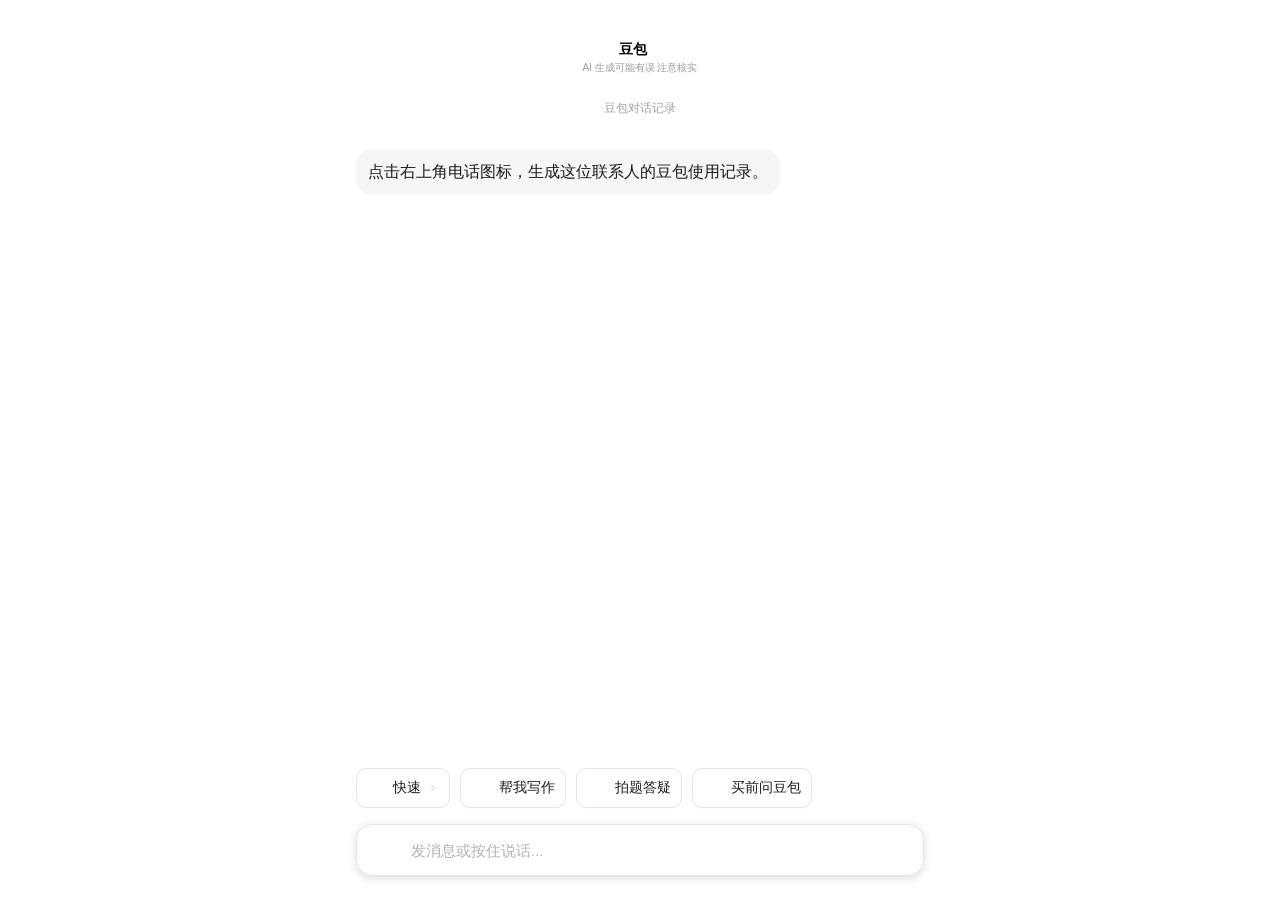
==== doubao_clone.html @ 30c930fb "Add files via upload" ====
<!DOCTYPE html>
<html lang="zh-CN">
<head>
    <meta charset="UTF-8">
    <meta name="viewport" content="width=device-width, initial-scale=1.0, maximum-scale=1.0, user-scalable=no">
    <title>Doubao UI Clone</title>
    <style>
        * { box-sizing: border-box; margin: 0; padding: 0; -webkit-tap-highlight-color: transparent; }
        body { font-family: -apple-system, BlinkMacSystemFont, "PingFang SC", "Helvetica Neue", STHeiti, "Microsoft Yahei", Tahoma, Simsun, sans-serif; background-color: #ffffff; overflow: hidden; height: 100vh; display: flex; flex-direction: column; color: #1a1a1a; }
        .app-container { position: relative; width: 100%; height: 100%; display: flex; flex-direction: column; max-width: 600px; margin: 0 auto; background-color: #ffffff; overflow: hidden; }
        .header { position: relative; display: flex; align-items: center; justify-content: space-between; padding: 40px 16px 12px; background: #fff; z-index: 10; height: 88px; flex-shrink: 0; }
        .header-left { display: flex; align-items: center; cursor: pointer; width: 40px; }
        .header-center { position: absolute; left: 50%; transform: translateX(-50%); display: flex; flex-direction: column; align-items: center; cursor: pointer; white-space: nowrap; }
        .header-title { font-size: 14px; font-weight: 600; color: #000; display: flex; align-items: center; gap: 2px; }
        .header-subtitle { font-size: 10px; color: #999; margin-top: 2px; }
        .header-right { display: flex; align-items: center; gap: 16px; width: auto; min-width: calc(var(--phone-w) + var(--mute-w) + 16px); justify-content: flex-end; flex-shrink: 0; }
        .chat-container { flex: 1; overflow-y: auto; padding: 16px; display: flex; flex-direction: column; gap: 24px; padding-bottom: 140px; }
        .chat-container::-webkit-scrollbar { display: none; }
        .message { display: flex; flex-direction: column; max-width: 88%; }
        .message-left { align-self: flex-start; }
        .message-right { align-self: flex-end; align-items: flex-end; }
        .bubble { padding: 10px 12px; font-size: 16px; line-height: 1.6; word-wrap: break-word; }
        .bubble-left { background-color: #f6f6f6; color: #1a1a1a; border-radius: 16px; }
        .bubble-right { background-color: #0071fe; color: #fff; border-radius: 16px; }
        .inline-code { background-color: #dededd; padding: 2px 6px; border-radius: 4px; font-family: ui-monospace, SFMono-Regular, Menlo, Monaco, Consolas, monospace; font-size: 14.5px; color: #333; margin: 0 2px; }
        .bubble-right .inline-code { background-color: rgba(255,255,255,0.2); color: #fff; }
        .timestamp { text-align: center; font-size: 12px; color: #b0b1b6; margin: -10px 0 10px; width: 100%; }
        .bubble-divider { height: 1px; background-color: rgba(0,0,0,0.04); margin: 12px 0 8px; }
        .action-buttons { display: flex; gap: 4px; margin-top: 6px; margin-left: -2px; margin-right: -2px; }
        .action-btn { width: 30px; height: 30px; border-radius: 10px; background-color: #ebf2fe; display: flex; justify-content: center; align-items: center; cursor: pointer; }
        .action-btn.refresh { margin-left: auto; }
        .bottom-area { position: absolute; bottom: 0; left: 0; right: 0; background: #ffffff 100%; padding: 10px 16px 24px; display: flex; flex-direction: column; gap: 12px; z-index: 10; pointer-events: none; }
        .bottom-area > * { pointer-events: auto; }
        .quick-actions { display: flex; gap: 10px; overflow-x: auto; padding-bottom: 4px; scrollbar-width: none; }
        .quick-actions::-webkit-scrollbar { display: none; }
        .quick-action-btn { white-space: nowrap; padding: 8px 10px; background-color: #ffffff; border-radius: 10px; font-size: 14px; color: #1a1a1a; display: flex; align-items: center; gap: 6px; font-weight: 500; flex-shrink: 0; border: 1.5px solid #e5e6eb; box-shadow: 0 1px 2px rgba(0,0,0,0.02); }
        .input-bar { display: flex; align-items: center; background-color: #ffffff; border-radius: 16px; padding: 10px 14px; gap: 10px; border: 1px solid #e5e6eb; box-shadow: 0 2px 8px rgba(78, 78, 78, 0.2); }
        .input-input { flex: 1; border: none; outline: none; font-size: 15px; background: transparent; padding: 6px 0; color: #1a1a1a; }
        .input-input::placeholder { color: #b0b1b6; }
        .sidebar-overlay { position: fixed; top: 0; left: 0; right: 0; bottom: 0; background-color: rgba(0,0,0,0.4); z-index: 100; opacity: 0; pointer-events: none; transition: opacity 0.3s ease; }
        .sidebar-overlay.active { opacity: 1; pointer-events: auto; }
        .sidebar { position: fixed; top: 0; left: -85%; width: 85%; max-width: 340px; height: 100%; background-color: #fff; z-index: 101; transition: left 0.3s ease; display: flex; flex-direction: column; }
        .sidebar.active { left: 0; }
        .sidebar-header { padding: 16px 20px; display: flex; align-items: center; gap: 12px; height: 68px; flex-shrink: 0; }
        .search-bar { flex: 1; display: flex; align-items: center; background-color: #f4f5f9; border-radius: 20px; padding: 8px 14px; gap: 8px; }
        .search-input { border: none; outline: none; background: transparent; font-size: 15px; flex: 1; }
        .search-input::placeholder { color: #999; }
        .new-chat-btn { width: 32px; height: 32px; display: flex; align-items: center; justify-content: center; cursor: pointer; }
        .sidebar-content { flex: 1; overflow-y: auto; padding: 0 20px; }
        .sidebar-content::-webkit-scrollbar { display: none; }
        .menu-item { display: flex; align-items: center; padding: 14px 0; font-size: 16px; color: #1a1a1a; cursor: pointer; gap: 16px; font-weight: 500; }
        .menu-icon { width: 30px; height: 30px; display: flex; align-items: center; justify-content: center; border-radius: 50%; overflow: hidden; }
        .menu-icon img { width: 100%; height: 100%; object-fit: cover; }
        .badge { background-color: #eef2ff; color: #3568f5; font-size: 10px; padding: 2px 6px; border-radius: 4px; margin-left: 4px; font-weight: 600; }
        .divider { height: 1px; background-color: #f0f1f4; margin: 8px 0; }
        .history-item { display: flex; align-items: center; padding: 14px 0; font-size: 15px; color: #1a1a1a; cursor: pointer; gap: 16px; }
        .history-icon { width: 30px; height: 30px; border-radius: 50%; display: flex; align-items: center; justify-content: center; flex-shrink: 0; }
        .history-text { white-space: nowrap; overflow: hidden; text-overflow: ellipsis; flex: 1; font-weight: 400; }
        .color-green { background-color: #e8f5e9; color: #4caf50; }
        .color-pink { background-color: #fce4ec; color: #e91e63; }
        .color-red { background-color: #ffebee; color: #f44336; }
        .color-orange { background-color: #fff3e0; color: #ff9800; }
        .color-purple { background-color: #f3e5f5; color: #9c27b0; }
        .color-blue { background-color: #e3f2fd; color: #2196f3; }
        .sidebar-footer { padding: 16px 20px; display: flex; align-items: center; justify-content: space-between; border-top: 1px solid #f0f1f4; background: #fff; flex-shrink: 0; height: 72px; padding-bottom: max(16px, env(safe-area-inset-bottom)); }
        .user-info { display: flex; align-items: center; gap: 12px; cursor: pointer; }
        .user-avatar { width: 36px; height: 36px; border-radius: 50%; overflow: hidden; background: #eee; }
        .user-avatar img { width: 100%; height: 100%; object-fit: cover; }
        .user-name { font-size: 13px; font-weight: 500; display: flex; align-items: center; gap: 4px; }
        .footer-actions { display: flex; gap: 16px; }
        .footer-btn { display: flex; align-items: center; justify-content: center; cursor: pointer; }
        .flex-row { display: flex; align-items: flex-start; gap: 8px; margin-bottom: 16px; }
        .dot { margin-top: 10px; width: 4px; height: 4px; border-radius: 50%; background-color: #1a1a1a; flex-shrink: 0; }

        /* Icons cut from the supplied reference screenshots. */
        .header-left svg,
        .header-title svg,
        .header-right svg,
        .search-bar svg,
        .new-chat-btn svg,
        .menu-icon svg,
        .history-icon svg,
        .footer-btn svg,
        .input-bar > svg,
        .quick-action-btn svg:first-of-type,
        .action-btn svg { background-repeat: no-repeat; background-position: center; background-size: contain; }
        .header-left svg > *,
        .header-title svg > *,
        .header-right svg > *,
        .search-bar svg > *,
        .new-chat-btn svg > *,
        .menu-icon svg > *,
        .history-icon svg > *,
        .footer-btn svg > *,
        .input-bar > svg > *,
        .quick-action-btn svg:first-of-type > *,
        .action-btn svg > * { opacity: 0; }

        .header-left svg { background-image: url("assets/doubao-icons/menu.png"); }
        .header-title svg { background-image: url("assets/doubao-icons/chevron.png"); }
        .header-right svg:nth-child(1) { background-image: url("assets/doubao-icons/phone.png"); }
        .header-right svg:nth-child(2) { background-image: url("assets/doubao-icons/mute.png"); }

        .action-btn { background-color: transparent; background-size: 100% 100%; }
        .action-btn:nth-child(1) { background-image: url("assets/doubao-icons/copy-button.png"); }
        .action-btn:nth-child(2) { background-image: url("assets/doubao-icons/speaker-button.png"); }
        .action-btn:nth-child(3) { background-image: url("assets/doubao-icons/like-button.png"); }
        .action-btn:nth-child(4) { background-image: url("assets/doubao-icons/dislike-button.png"); }
        .action-btn:nth-child(5) { background-image: url("assets/doubao-icons/share-button.png"); }
        .action-btn:nth-child(6) { background-image: url("assets/doubao-icons/refresh-button.png"); }

        .quick-action-btn:nth-child(1) svg:first-of-type { background-image: url("assets/doubao-icons/quick-lightning.png"); }
        .quick-action-btn:nth-child(2) svg:first-of-type { background-image: url("assets/doubao-icons/quick-pencil.png"); }
        .quick-action-btn:nth-child(3) svg:first-of-type { background-image: url("assets/doubao-icons/quick-question.png"); }
        .quick-action-btn:nth-child(4) svg:first-of-type { background-image: url("assets/doubao-icons/quick-bag.png"); }

        .input-bar > svg:nth-of-type(1) { background-image: url("assets/doubao-icons/camera.png"); }
        .input-bar > svg:nth-of-type(2) { background-image: url("assets/doubao-icons/voice.png"); }
        .input-bar > svg:nth-of-type(3) { background-image: url("assets/doubao-icons/plus.png"); }

        .search-bar svg { background-image: url("assets/doubao-icons/search.png"); }
        .new-chat-btn svg { background-image: url("assets/doubao-icons/new-chat.png"); }
        .sidebar-content > .menu-item:nth-child(2) .menu-icon svg { background-image: url("assets/doubao-icons/skills.png"); }
        .sidebar-content > .menu-item:nth-child(3) .menu-icon svg { background-image: url("assets/doubao-icons/ai-create.png"); }
        .sidebar-content > .menu-item:nth-child(4) .menu-icon svg { background-image: url("assets/doubao-icons/cloud.png"); }
        .history-icon { background-position: center; background-size: 100% 100%; background-repeat: no-repeat; }
        .history-icon svg { background-image: none; }
        .history-icon.color-green { background-image: url("assets/doubao-icons/history-green.png"); }
        .history-icon.color-pink,
        .history-icon.color-red { background-image: url("assets/doubao-icons/history-pink.png"); }
        .history-icon.color-orange { background-image: url("assets/doubao-icons/history-orange.png"); }
        .history-icon.color-purple { background-image: url("assets/doubao-icons/history-purple.png"); }
        .history-icon.color-blue { background-image: url("assets/doubao-icons/history-blue.png"); }
        .footer-btn:nth-child(1) svg { background-image: url("assets/doubao-icons/scan.png"); }
        .footer-btn:nth-child(2) svg { background-image: url("assets/doubao-icons/bell.png"); }
        .footer-btn:nth-child(3) svg { background-image: url("assets/doubao-icons/settings.png"); }

        /* Keep the reference artwork crisp without scaling the whole interface. */
        .header-left svg { width: 30px; height: 30px; }
        .header-title svg { width: 16px; height: 16px; }
        .header-right svg { width: 28px; height: 28px; }
        .action-buttons { gap: 8px; }
        .action-btn { width: 38px; height: 38px; border-radius: 12px; }
        .quick-action-btn svg { width: 22px; height: 22px; }
        .quick-action-btn svg:last-child { width: 12px; height: 12px; }
        .input-bar > svg { width: 30px; height: 30px; }
        .search-bar svg { width: 26px; height: 26px; }
        .new-chat-btn svg { width: 30px; height: 30px; }
        .menu-icon { width: 36px; height: 36px; }
        .menu-icon img { width: 36px; height: 36px; }
        .menu-icon svg { width: 34px; height: 34px; }
        .history-item { gap: 14px; }
        .history-icon { width: 36px; height: 36px; }
        .user-avatar { width: 40px; height: 40px; }
        .footer-btn svg { width: 30px; height: 30px; }

        /* ===== 素材尺寸调节区：以后只改这里 ===== */
        :root {
            --menu-w: 20px; --menu-h: 20px;
            --chevron-w: 12px; --chevron-h: 12px;
            --phone-w: 30px; --phone-h: 30px;
            --mute-w: 26px; --mute-h: 26px;

            --copy-button-w: 42px; --copy-button-h: 34px;
            --speaker-button-w: 42px; --speaker-button-h: 34px;
            --like-button-w: 42px; --like-button-h: 34px;
            --dislike-button-w: 42px; --dislike-button-h: 34px;
            --share-button-w: 42px; --share-button-h: 34px;
            --refresh-button-w: 42px; --refresh-button-h: 34px;

            --quick-lightning-w: 20px; --quick-lightning-h: 20px;
            --quick-pencil-w: 22px; --quick-pencil-h: 22px;
            --quick-question-w: 22px; --quick-question-h: 22px;
            --quick-bag-w: 22px; --quick-bag-h: 22px;
            --quick-arrow-w: 12px; --quick-arrow-h: 12px;

            --camera-w: 30px; --camera-h: 30px;
            --voice-w: 30px; --voice-h: 30px;
            --plus-w: 30px; --plus-h: 30px;

            --search-w: 26px; --search-h: 26px;
            --new-chat-w: 30px; --new-chat-h: 30px;
            --skills-w: 30px; --skills-h: 30px;
            --ai-create-w: 30px; --ai-create-h: 30px;
            --cloud-w: 30px; --cloud-h: 30px;
            --history-green-w: 38px; --history-green-h: 38px;
            --history-pink-w: 50px; --history-pink-h: 48px;
            --history-orange-w: 48px; --history-orange-h: 44px;
            --history-purple-w: 38px; --history-purple-h: 38px;
            --history-blue-w: 38px; --history-blue-h: 38px;
            --history-green-x: 0px;
            --history-pink-x: -6px;
            --history-orange-x: -6px;
            --history-purple-x: 0px;
            --history-blue-x: 0px;
            --scan-w: 30px; --scan-h: 30px;
            --bell-w: 30px; --bell-h: 30px;
            --settings-w: 30px; --settings-h: 30px;
            --doubao-avatar-w: 36px; --doubao-avatar-h: 36px;
            --user-avatar-w: 40px; --user-avatar-h: 40px;
        }

        .header-left svg { width: var(--menu-w); height: var(--menu-h); }
        .header-title svg { width: var(--chevron-w); height: var(--chevron-h); }
        .header-right svg:nth-child(1) { width: var(--phone-w); height: var(--phone-h); flex: 0 0 auto; }
        .header-right svg:nth-child(2) { width: var(--mute-w); height: var(--mute-h); flex: 0 0 auto; }

        .action-btn:nth-child(1) { width: var(--copy-button-w); height: var(--copy-button-h); }
        .action-btn:nth-child(2) { width: var(--speaker-button-w); height: var(--speaker-button-h); }
        .action-btn:nth-child(3) { width: var(--like-button-w); height: var(--like-button-h); }
        .action-btn:nth-child(4) { width: var(--dislike-button-w); height: var(--dislike-button-h); }
        .action-btn:nth-child(5) { width: var(--share-button-w); height: var(--share-button-h); }
        .action-btn:nth-child(6) { width: var(--refresh-button-w); height: var(--refresh-button-h); }

        .quick-action-btn:nth-child(1) svg:first-of-type { width: var(--quick-lightning-w); height: var(--quick-lightning-h); }
        .quick-action-btn:nth-child(2) svg:first-of-type { width: var(--quick-pencil-w); height: var(--quick-pencil-h); }
        .quick-action-btn:nth-child(3) svg:first-of-type { width: var(--quick-question-w); height: var(--quick-question-h); }
        .quick-action-btn:nth-child(4) svg:first-of-type { width: var(--quick-bag-w); height: var(--quick-bag-h); }
        .quick-action-btn:nth-child(1) svg:last-child { width: var(--quick-arrow-w); height: var(--quick-arrow-h); }

        .input-bar > svg:nth-of-type(1) { width: var(--camera-w); height: var(--camera-h); }
        .input-bar > svg:nth-of-type(2) { width: var(--voice-w); height: var(--voice-h); }
        .input-bar > svg:nth-of-type(3) { width: var(--plus-w); height: var(--plus-h); }

        .search-bar svg { width: var(--search-w); height: var(--search-h); }
        .new-chat-btn svg { width: var(--new-chat-w); height: var(--new-chat-h); }
        .sidebar-content > .menu-item:nth-child(2) .menu-icon svg { width: var(--skills-w); height: var(--skills-h); }
        .sidebar-content > .menu-item:nth-child(3) .menu-icon svg { width: var(--ai-create-w); height: var(--ai-create-h); }
        .sidebar-content > .menu-item:nth-child(4) .menu-icon svg { width: var(--cloud-w); height: var(--cloud-h); }
        .history-icon {
            margin-left: var(--history-icon-x, 0px);
        }
        .history-icon.color-green {
            --history-icon-x: var(--history-green-x);
            width: var(--history-green-w);
            height: var(--history-green-h);
        }
        .history-icon.color-pink,
        .history-icon.color-red {
            --history-icon-x: var(--history-pink-x);
            width: var(--history-pink-w);
            height: var(--history-pink-h);
        }
        .history-icon.color-orange {
            --history-icon-x: var(--history-orange-x);
            width: var(--history-orange-w);
            height: var(--history-orange-h);
        }
        .history-icon.color-purple {
            --history-icon-x: var(--history-purple-x);
            width: var(--history-purple-w);
            height: var(--history-purple-h);
        }
        .history-icon.color-blue {
            --history-icon-x: var(--history-blue-x);
            width: var(--history-blue-w);
            height: var(--history-blue-h);
        }
        .footer-btn:nth-child(1) svg { width: var(--scan-w); height: var(--scan-h); }
        .footer-btn:nth-child(2) svg { width: var(--bell-w); height: var(--bell-h); }
        .footer-btn:nth-child(3) svg { width: var(--settings-w); height: var(--settings-h); }
        .menu-icon { width: var(--doubao-avatar-w); height: var(--doubao-avatar-h); }
        .menu-icon img { width: var(--doubao-avatar-w); height: var(--doubao-avatar-h); }
        .user-avatar { width: var(--user-avatar-w); height: var(--user-avatar-h); }
        /* ===== 素材尺寸调节区结束 ===== */

        /* Generated phone records reuse the original Doubao layout. */
        .header-right svg:first-child { cursor: pointer; }
        .header-right svg:first-child.is-generating { opacity: .42; animation: doubao-generate-pulse 1s ease-in-out infinite; }
        .doubao-generated-title { text-align: center; color: #a0a1a8; font-size: 12px; margin: -4px 0 8px; }
        .doubao-media-card { width: min(224px, 72vw); overflow: hidden; border: 1px solid #e8e9ee; border-radius: 14px; background: #fafafb; }
        .message-right .doubao-media-card { border-color: rgba(0, 113, 254, .24); }
        .doubao-media-preview { position: relative; aspect-ratio: 1 / 1; padding: 14px; display: flex; flex-direction: column; justify-content: flex-end; overflow: hidden; color: #fff; background: linear-gradient(145deg, #759dd6, #9d7ebd 48%, #2d4d79); }
        .doubao-media-preview.video { background: linear-gradient(145deg, #323d57, #8a668e 52%, #d49776); }
        .doubao-media-preview::before { content: ""; position: absolute; inset: 0; background: linear-gradient(180deg, transparent 35%, rgba(0,0,0,.55)); }
        .doubao-media-kind, .doubao-media-description, .doubao-play-mark { position: relative; z-index: 1; }
        .doubao-media-kind { align-self: flex-start; padding: 3px 6px; border-radius: 999px; background: rgba(0,0,0,.24); font-size: 10px; }
        .doubao-media-description { margin-top: auto; font-size: 13px; font-weight: 600; line-height: 1.45; }
        .doubao-play-mark { position: absolute; top: 50%; left: 50%; width: 42px; height: 42px; border-radius: 50%; transform: translate(-50%, -50%); display: flex; align-items: center; justify-content: center; background: rgba(255,255,255,.9); color: #222; font-size: 18px; }
        .doubao-media-meta { padding: 9px 11px; }
        .doubao-media-title { font-size: 13px; font-weight: 600; }
        .doubao-media-detail { margin-top: 3px; color: #8e8f96; font-size: 11px; line-height: 1.4; }
        .doubao-file-card { width: min(250px, 76vw); display: flex; align-items: center; gap: 10px; padding: 11px; border-radius: 13px; background: #f5f7fb; }
        .doubao-file-icon { width: 34px; height: 40px; flex: 0 0 auto; display: flex; align-items: center; justify-content: center; border-radius: 8px; background: #e4ecff; color: #2469f0; font-size: 10px; font-weight: 800; }
        .doubao-file-copy { min-width: 0; }
        .doubao-file-name { overflow: hidden; color: #111 !important; font-size: 13px; font-weight: 600; text-overflow: ellipsis; white-space: nowrap; }
        .doubao-file-meta { margin-top: 3px; color: #9899a1; font-size: 11px; }
        .doubao-message-bubble { display: flex; flex-direction: column; gap: 8px; }
        .doubao-message-bubble .doubao-media-card,
        .doubao-message-bubble .doubao-file-card { max-width: 100%; }
        .doubao-message-time { display: block; align-self: stretch; margin: -12px 0 10px; }
        .doubao-history-item.is-active { background: #f3f6ff; border-radius: 10px; }
        .doubao-history-item.is-generating { opacity: .5; pointer-events: none; }
        @keyframes doubao-generate-pulse { 50% { transform: scale(.88); } }

    </style>
</head>
<body>
<div class="app-container">
    <div class="header">
        <div class="header-left" id="hamburgerBtn">
            <svg viewBox="0 0 24 24" width="22" height="22">
                <rect x="2" y="7" width="20" height="2" fill="#000" rx="1"/>
                <rect x="2" y="15" width="14" height="2" fill="#000" rx="1"/>
            </svg>
        </div>
        <div class="header-center" id="doubaoHeaderBack" role="button" tabindex="0" aria-label="返回查手机主屏幕">
            <div class="header-title">
                豆包 <svg viewBox="0 0 24 24" width="12" height="12" stroke="#999" stroke-width="2" fill="none"><path d="M9 18l6-6-6-6"/></svg>
            </div>
            <div class="header-subtitle">AI 生成可能有误 注意核实</div>
        </div>
        <div class="header-right">
            <svg viewBox="0 0 24 24" width="20" height="20" stroke="#000" stroke-width="1.5" fill="none" stroke-linecap="round" stroke-linejoin="round"><path d="M22 16.92v3a2 2 0 0 1-2.18 2 19.79 19.79 0 0 1-8.63-3.07 19.5 19.5 0 0 1-6-6 19.79 19.79 0 0 1-3.07-8.67A2 2 0 0 1 4.11 2h3a2 2 0 0 1 2 1.72 12.84 12.84 0 0 0 .7 2.81 2 2 0 0 1-.45 2.11L8.09 9.91a16 16 0 0 0 6 6l1.27-1.27a2 2 0 0 1 2.11-.45 12.84 12.84 0 0 0 2.81.7A2 2 0 0 1 22 16.92z"></path></svg>
            <svg viewBox="0 0 24 24" width="20" height="20" stroke="#000" stroke-width="1.5" fill="none" stroke-linecap="round" stroke-linejoin="round"><polygon points="11 5 6 9 2 9 2 15 6 15 11 19 11 5"></polygon><line x1="23" y1="9" x2="17" y2="15"></line><line x1="17" y1="9" x2="23" y2="15"></line></svg>
        </div>
    </div>
    <div class="chat-container">
        <div class="message message-left">
            <div class="bubble bubble-left">
                <p style="margin-bottom: 12px;">3. 保存，再点「重建向量索引」</p>
                <p style="margin-bottom: 16px;">4. 如果还是报错：去硅基流动模型页，确认 <span class="inline-code">BAAI/bge-m3</span> 这个模型已经开通可用</p>
                <p style="font-weight: 600; font-size: 17px; margin-bottom: 16px;">临时备选方案</p>
                <p style="margin-bottom: 12px;">如果你暂时不想折腾向量接口：</p>
                <div class="flex-row">
                    <div class="dot"></div>
                    <p>可以把页面里 <span class="inline-code">vector_enabled</span> 改成 <span class="inline-code">false</span>，直接关闭远程向量检索，只用本地关键词记忆，不会再报这个 401。</p>
                </div>
                <p>需要我给你一段可以直接加到前端做 Key 可用性前置检测（提前校验会不会 401）的 JS 代码吗？</p>
            </div>
        </div>
        <div class="timestamp">10:24</div>
        <div class="message message-right">
            <div class="bubble bubble-right">哈喽豆包</div>
        </div>
        <div class="message message-left">
            <div class="bubble bubble-left">
                <div style="margin-bottom: 8px;">哈喽～ 😆 有什么要帮忙的吗？</div>
                <div class="bubble-divider"></div>
                <div class="action-buttons">
                    <div class="action-btn"><svg viewBox="0 0 24 24" width="16" height="16" stroke="#3568f5" stroke-width="1.5" fill="none" stroke-linecap="round" stroke-linejoin="round"><rect x="9" y="9" width="13" height="13" rx="2" ry="2"></rect><path d="M5 15H4a2 2 0 0 1-2-2V4a2 2 0 0 1 2-2h9a2 2 0 0 1 2 2v1"></path></svg></div>
                    <div class="action-btn"><svg viewBox="0 0 24 24" width="16" height="16" stroke="#3568f5" stroke-width="1.5" fill="none" stroke-linecap="round" stroke-linejoin="round"><polygon points="11 5 6 9 2 9 2 15 6 15 11 19 11 5"></polygon><path d="M19.07 4.93a10 10 0 0 1 0 14.14M15.54 8.46a5 5 0 0 1 0 7.07"></path></svg></div>
                    <div class="action-btn"><svg viewBox="0 0 24 24" width="16" height="16" stroke="#3568f5" stroke-width="1.5" fill="none" stroke-linecap="round" stroke-linejoin="round"><path d="M14 9V5a3 3 0 0 0-3-3l-4 9v11h11.28a2 2 0 0 0 2-1.7l1.38-9a2 2 0 0 0-2-2.3zM7 22H4a2 2 0 0 1-2-2v-7a2 2 0 0 1 2-2h3"></path></svg></div>
                    <div class="action-btn"><svg viewBox="0 0 24 24" width="16" height="16" stroke="#3568f5" stroke-width="1.5" fill="none" stroke-linecap="round" stroke-linejoin="round"><path d="M10 15v4a3 3 0 0 0 3 3l4-9V2H5.72a2 2 0 0 0-2 1.7l-1.38 9a2 2 0 0 0 2 2.3zm7-13h3a2 2 0 0 1 2 2v7a2 2 0 0 1-2 2h-3"></path></svg></div>
                    <div class="action-btn"><svg viewBox="0 0 24 24" width="16" height="16" stroke="#3568f5" stroke-width="1.5" fill="none" stroke-linecap="round" stroke-linejoin="round"><polyline points="15 14 20 9 15 4"></polyline><path d="M4 20v-7a4 4 0 0 1 4-4h12"></path></svg></div>
                    <div class="action-btn refresh"><svg viewBox="0 0 24 24" width="16" height="16" stroke="#3568f5" stroke-width="1.5" fill="none" stroke-linecap="round" stroke-linejoin="round"><polyline points="23 4 23 10 17 10"></polyline><polyline points="1 20 1 14 7 14"></polyline><path d="M3.51 9a9 9 0 0 1 14.85-3.36L23 10M1 14l4.64 4.36A9 9 0 0 0 20.49 15"></path></svg></div>
                </div>
            </div>
        </div>
    </div>
    <div class="bottom-area">
        <div class="quick-actions">
            <div class="quick-action-btn"><svg viewBox="0 0 24 24" width="16" height="16" stroke="#1a1a1a" stroke-width="1.8" fill="none" stroke-linejoin="round"><polygon points="13 2 3 14 12 14 11 22 21 10 12 10 13 2"></polygon></svg>快速 <svg viewBox="0 0 24 24" width="12" height="12" stroke="#ccc" stroke-width="2" fill="none"><path d="M9 18l6-6-6-6"/></svg></div>
            <div class="quick-action-btn"><svg viewBox="0 0 24 24" width="16" height="16" stroke="#1a1a1a" stroke-width="1.8" fill="none" stroke-linecap="round" stroke-linejoin="round"><path d="M12 20h9"></path><path d="M16.5 3.5a2.121 2.121 0 0 1 3 3L7 19l-4 1 1-4L16.5 3.5z"></path></svg>帮我写作</div>
            <div class="quick-action-btn"><svg viewBox="0 0 24 24" width="16" height="16" stroke="#1a1a1a" stroke-width="1.8" fill="none" stroke-linecap="round" stroke-linejoin="round"><rect x="3" y="3" width="18" height="18" rx="2"></rect><circle cx="8" cy="8" r="2"></circle><path d="M21 15l-4-4-4 4"></path><circle cx="16" cy="16" r="4"></circle><line x1="18.8" y1="18.8" x2="21" y2="21"></line></svg>拍题答疑</div>
            <div class="quick-action-btn"><svg viewBox="0 0 24 24" width="16" height="16" stroke="#1a1a1a" stroke-width="1.8" fill="none" stroke-linecap="round" stroke-linejoin="round"><path d="M6 2L3 6v14a2 2 0 0 0 2 2h14a2 2 0 0 0 2-2V6l-3-4z"></path><line x1="3" y1="6" x2="21" y2="6"></line><path d="M16 10a4 4 0 0 1-8 0"></path></svg>买前问豆包</div>
        </div>
        <div class="input-bar">
            <svg class="icon-btn" viewBox="0 0 24 24" width="24" height="24" stroke="currentColor" stroke-width="1.8" fill="none" stroke-linecap="round" stroke-linejoin="round"><path d="M20.5 7h-3l-1.5-2h-8L6.5 7h-3a2.5 2.5 0 0 0-2.5 2.5v10A2.5 2.5 0 0 0 3.5 22h17a2.5 2.5 0 0 0 2.5-2.5v-10A2.5 2.5 0 0 0 20.5 7z"></path><circle cx="12" cy="14" r="4.5"></circle></svg>
            <input type="text" class="input-input" placeholder="发消息或按住说话...">
            <svg viewBox="0 0 24 24" width="24" height="24" stroke="#1a1a1a" stroke-width="1.8" fill="none" stroke-linecap="round" stroke-linejoin="round"><path d="M12 2a3 3 0 0 0-3 3v7a3 3 0 0 0 6 0V5a3 3 0 0 0-3-3z"></path><path d="M19 10v2a7 7 0 0 1-14 0v-2"></path><line x1="12" y1="19" x2="12" y2="22"></line></svg>
            <svg viewBox="0 0 24 24" width="24" height="24" stroke="#1a1a1a" stroke-width="1.8" fill="none" stroke-linecap="round" stroke-linejoin="round"><circle cx="12" cy="12" r="10"></circle><line x1="12" y1="8" x2="12" y2="16"></line><line x1="8" y1="12" x2="16" y2="12"></line></svg>
        </div>
    </div>
</div>
<div class="sidebar-overlay" id="sidebarOverlay"></div>
<div class="sidebar" id="sidebar">
    <div class="sidebar-header">
        <div class="search-bar">
            <svg viewBox="0 0 24 24" width="18" height="18" stroke="#999" stroke-width="2" fill="none"><circle cx="11" cy="11" r="8"></circle><line x1="21" y1="21" x2="16.65" y2="16.65"></line></svg>
            <input type="text" class="search-input" placeholder="搜索">
        </div>
        <div class="new-chat-btn">
            <svg viewBox="0 0 24 24" width="22" height="22" stroke="#1a1a1a" stroke-width="2" fill="none" stroke-linecap="round" stroke-linejoin="round"><path d="M11 4H4a2 2 0 0 0-2 2v14a2 2 0 0 0 2 2h14a2 2 0 0 0 2-2v-7"></path><path d="M18.5 2.5a2.121 2.121 0 0 1 3 3L12 15l-4 1 1-4 9.5-9.5z"></path></svg>
        </div>
    </div>
    <div class="sidebar-content">
        <div class="menu-item">
            <div class="menu-icon" style="background-color: #f4f5f9;"><img src="assets/doubao-avatar.png" alt="豆包"></div>
            豆包
        </div>
        <div class="menu-item">
            <div class="menu-icon"><svg viewBox="0 0 24 24" width="24" height="24" stroke="#1a1a1a" stroke-width="1.5" fill="none" stroke-linecap="round" stroke-linejoin="round"><polygon points="12 2 2 7 12 12 22 7 12 2"></polygon><polyline points="2 12 12 17 22 12"></polyline><polyline points="2 17 12 22 22 17"></polyline></svg></div>
            技能
        </div>
        <div class="menu-item">
            <div class="menu-icon"><svg viewBox="0 0 24 24" width="24" height="24" stroke="#1a1a1a" stroke-width="1.5" fill="none" stroke-linecap="round" stroke-linejoin="round"><rect x="3" y="3" width="18" height="18" rx="4"></rect><line x1="12" y1="8" x2="12" y2="16"></line><line x1="8" y1="12" x2="16" y2="12"></line><path d="M16 8l1-1m-4 5l-1 1" stroke-width="1.5"></path></svg></div>
            AI 创作
        </div>
        <div class="menu-item">
            <div class="menu-icon"><svg viewBox="0 0 24 24" width="24" height="24" stroke="#1a1a1a" stroke-width="1.5" fill="none" stroke-linecap="round" stroke-linejoin="round"><path d="M18 10h-1.26A8 8 0 1 0 9 20h9a5 5 0 0 0 0-10z"></path></svg></div>
            云盘 <span class="badge">新</span>
        </div>
        <div class="divider"></div>
    </div>
    <div class="sidebar-footer">
        <div class="user-info">
            <div class="user-avatar"><img id="doubaoFooterAvatar" src="assets/user-avatar.png" alt="联系人"></div>
            <div class="user-name" id="doubaoFooterName">联系人 <svg viewBox="0 0 24 24" width="16" height="16" stroke="#999" stroke-width="2" fill="none" stroke-linecap="round" stroke-linejoin="round"><path d="M9 18l6-6-6-6"/></svg></div>
        </div>
        <div class="footer-actions">
            <div class="footer-btn"><svg viewBox="0 0 24 24" width="22" height="22" stroke="#1a1a1a" stroke-width="1.5" fill="none" stroke-linecap="round" stroke-linejoin="round"><path d="M3 7V5a2 2 0 0 1 2-2h2"></path><path d="M17 3h2a2 2 0 0 1 2 2v2"></path><path d="M21 17v2a2 2 0 0 1-2 2h-2"></path><path d="M7 21H5a2 2 0 0 1-2-2v-2"></path><rect x="7" y="11" width="10" height="2"></rect></svg></div>
            <div class="footer-btn"><svg viewBox="0 0 24 24" width="22" height="22" stroke="#1a1a1a" stroke-width="1.5" fill="none" stroke-linecap="round" stroke-linejoin="round"><path d="M18 8A6 6 0 0 0 6 8c0 7-3 9-3 9h18s-3-2-3-9"></path><path d="M13.73 21a2 2 0 0 1-3.46 0"></path></svg></div>
            <div class="footer-btn"><svg viewBox="0 0 24 24" width="22" height="22" stroke="#1a1a1a" stroke-width="1.5" fill="none" stroke-linecap="round" stroke-linejoin="round"><circle cx="12" cy="12" r="3"></circle><path d="M19.4 15a1.65 1.65 0 0 0 .33 1.82l.06.06a2 2 0 0 1 0 2.83 2 2 0 0 1-2.83 0l-.06-.06a1.65 1.65 0 0 0-1.82-.33 1.65 1.65 0 0 0-1 1.51V21a2 2 0 0 1-2 2 2 2 0 0 1-2-2v-.09A1.65 1.65 0 0 0 9 19.4a1.65 1.65 0 0 0-1.82.33l-.06.06a2 2 0 0 1-2.83 0 2 2 0 0 1 0-2.83l.06-.06a1.65 1.65 0 0 0 .33-1.82 1.65 1.65 0 0 0-1.51-1H3a2 2 0 0 1-2-2 2 2 0 0 1 2-2h.09A1.65 1.65 0 0 0 4.6 9a1.65 1.65 0 0 0-.33-1.82l-.06-.06a2 2 0 0 1 0-2.83 2 2 0 0 1 2.83 0l.06.06a1.65 1.65 0 0 0 1.82.33H9a1.65 1.65 0 0 0 1-1.51V3a2 2 0 0 1 2-2 2 2 0 0 1 2 2v.09a1.65 1.65 0 0 0 1 1.51 1.65 1.65 0 0 0 1.82-.33l.06-.06a2 2 0 0 1 2.83 0 2 2 0 0 1 0 2.83l-.06.06a1.65 1.65 0 0 0-.33 1.82V9a1.65 1.65 0 0 0 1.51 1H21a2 2 0 0 1 2 2 2 2 0 0 1-2 2h-.09a1.65 1.65 0 0 0-1.51 1z"></path></svg></div>
        </div>
    </div>
</div>
<script>
    const doubaoPageState = {
        data: { conversations: [], activeConversationId: '' },
        activeConversationId: '',
        isGenerating: false
    };

    const doubaoEscape = (value) => String(value == null ? '' : value).replace(/[&<>"']/g, char => ({
        '&': '&amp;',
        '<': '&lt;',
        '>': '&gt;',
        '"': '&quot;',
        "'": '&#39;'
    })[char]);

    const doubaoPost = (action, payload = {}) => {
        if (window.parent && window.parent !== window) {
            window.parent.postMessage({ source: 'phone-doubao', action, payload }, '*');
        }
    };

    function getActiveDoubaoConversation() {
        const conversations = Array.isArray(doubaoPageState.data.conversations)
            ? doubaoPageState.data.conversations
            : [];
        return conversations.find(item => item.id === doubaoPageState.activeConversationId)
            || conversations[0]
            || null;
    }

    function renderDoubaoAsset(message) {
        const asset = message.asset || {};
        if (message.type === 'file') {
            const extension = String(asset.fileType || (asset.fileName || '').split('.').pop() || 'FILE')
                .slice(0, 5)
                .toUpperCase();
            return `<div class="doubao-file-card">
                <div class="doubao-file-icon">${doubaoEscape(extension)}</div>
                <div class="doubao-file-copy">
                    <div class="doubao-file-name">${doubaoEscape(asset.fileName || asset.title || '文件')}</div>
                    <div class="doubao-file-meta">${doubaoEscape([asset.fileType, asset.fileSize].filter(Boolean).join(' · ') || '豆包生成的文件')}</div>
                </div>
            </div>`;
        }

        const isVideo = message.type === 'video';
        return `<div class="doubao-media-card">
            <div class="doubao-media-preview${isVideo ? ' video' : ''}">
                <span class="doubao-media-kind">${isVideo ? '视频' : '图片'}</span>
                ${isVideo ? '<span class="doubao-play-mark">▶</span>' : ''}
                <div class="doubao-media-description">${doubaoEscape(asset.description || '一张由对话内容生成的图片')}</div>
            </div>
            <div class="doubao-media-meta">
                <div class="doubao-media-title">${doubaoEscape(asset.title || (isVideo ? '生成视频' : '生成图片'))}</div>
                <div class="doubao-media-detail">${doubaoEscape(asset.detail || asset.duration || '可在对话中查看生成说明')}</div>
            </div>
        </div>`;
    }

    function parseDoubaoTime(value) {
        const text = String(value || '').trim();
        const match = text.match(/(\d{1,2}):(\d{2})/);
        if (!match) return null;
        const minutes = Number(match[1]) * 60 + Number(match[2]);
        if (text.includes('昨天')) return minutes - 24 * 60;
        if (text.includes('前天')) return minutes - 48 * 60;
        return minutes;
    }

    function shouldRenderDoubaoTime(message, previousMessage) {
        if (!message || !message.time) return false;
        if (!previousMessage || !previousMessage.time) return false;
        const current = parseDoubaoTime(message.time);
        const previous = parseDoubaoTime(previousMessage.time);
        if (current == null || previous == null) return false;
        return Math.abs(current - previous) >= 10;
    }

    function renderDoubaoMessage(message, index, messages) {
        const isAi = message.role === 'ai';
        const sideClass = isAi ? 'message-left' : 'message-right';
        const bubbleClass = isAi ? 'bubble-left' : 'bubble-right';
        const hasAsset = ['image', 'video', 'file'].includes(message.type);
        const assetMarkup = hasAsset ? renderDoubaoAsset(message) : '';
        const textMarkup = message.text ? `<div>${doubaoEscape(message.text)}</div>` : '';
        const contentMarkup = assetMarkup || textMarkup
            ? `<div class="bubble ${bubbleClass} doubao-message-bubble">${assetMarkup}${textMarkup}</div>`
            : '';
        const timeMarkup = shouldRenderDoubaoTime(message, messages[index - 1])
            ? `<div class="timestamp doubao-message-time">${doubaoEscape(message.time)}</div>`
            : '';
        return `${timeMarkup}<div class="message ${sideClass}">${contentMarkup}</div>`;
    }

    function renderDoubaoConversation(conversation) {
        const chat = document.querySelector('.chat-container');
        if (!chat) return;
        if (!conversation) {
            chat.innerHTML = `
                <div class="doubao-generated-title">豆包对话记录</div>
                <div class="message message-left">
                    <div class="bubble bubble-left">点击右上角电话图标，生成这位联系人的豆包使用记录。</div>
                </div>`;
            return;
        }

        const messages = Array.isArray(conversation.messages) ? conversation.messages : [];
        chat.innerHTML = `
            <div class="doubao-generated-title">${doubaoEscape(conversation.title || '豆包对话')}</div>
            ${messages.map((message, index) => renderDoubaoMessage(message, index, messages)).join('')}`;
        chat.scrollTop = chat.scrollHeight;
    }

    function renderDoubaoConversationTitles() {
        const sidebar = document.querySelector('.sidebar-content');
        if (!sidebar) return;
        sidebar.querySelectorAll('.doubao-generated-history').forEach(item => item.remove());
        const conversations = Array.isArray(doubaoPageState.data.conversations)
            ? doubaoPageState.data.conversations
            : [];
        if (!conversations.length) return;

        const divider = sidebar.querySelector('.divider');
        conversations.forEach((conversation, index) => {
            const item = document.createElement('div');
            item.className = `history-item doubao-generated-history${conversation.id === doubaoPageState.activeConversationId ? ' is-active' : ''}`;
            item.dataset.conversationId = conversation.id;
            item.innerHTML = `
                <div class="history-icon color-${['green', 'pink', 'orange', 'purple', 'blue'][index % 5]}"></div>
                <div class="history-text">${doubaoEscape(conversation.title || '未命名对话')}</div>`;
            item.addEventListener('click', () => {
                doubaoPageState.activeConversationId = conversation.id;
                doubaoPageState.data.activeConversationId = conversation.id;
                renderDoubaoConversationTitles();
                renderDoubaoConversation(conversation);
                doubaoPost('select-conversation', { activeConversationId: conversation.id });
                document.getElementById('sidebar')?.classList.remove('active');
                document.getElementById('sidebarOverlay')?.classList.remove('active');
            });
            sidebar.insertBefore(item, divider || sidebar.firstChild);
        });
    }

    function renderDoubaoPage() {
        const active = getActiveDoubaoConversation();
        if (!doubaoPageState.activeConversationId && active) {
            doubaoPageState.activeConversationId = active.id;
        }
        renderDoubaoConversationTitles();
        renderDoubaoConversation(active);
        const footerAvatar = document.getElementById('doubaoFooterAvatar');
        const footerName = document.getElementById('doubaoFooterName');
        if (footerAvatar) {
            footerAvatar.src = doubaoPageState.contactAvatar || 'assets/user-avatar.png';
            footerAvatar.alt = doubaoPageState.contactDisplayName || '联系人';
        }
        if (footerName) {
            footerName.firstChild && (footerName.firstChild.textContent = doubaoPageState.contactDisplayName || doubaoPageState.contactName || '联系人');
        }
        const generateIcon = document.querySelector('.header-right svg:first-child');
        if (generateIcon) {
            generateIcon.classList.toggle('is-generating', doubaoPageState.isGenerating);
            generateIcon.setAttribute('aria-label', doubaoPageState.isGenerating ? '正在生成' : '生成豆包对话');
        }
    }

    document.getElementById('hamburgerBtn')?.addEventListener('click', () => {
        document.getElementById('sidebar')?.classList.add('active');
        document.getElementById('sidebarOverlay')?.classList.add('active');
    });
    document.getElementById('sidebarOverlay')?.addEventListener('click', () => {
        document.getElementById('sidebar')?.classList.remove('active');
        document.getElementById('sidebarOverlay')?.classList.remove('active');
    });

    document.getElementById('doubaoHeaderBack')?.addEventListener('click', () => doubaoPost('close'));
    document.getElementById('doubaoHeaderBack')?.addEventListener('keydown', event => {
        if (event.key === 'Enter' || event.key === ' ') {
            event.preventDefault();
            doubaoPost('close');
        }
    });
    document.querySelector('.header-right svg:first-child')?.addEventListener('click', () => {
        if (!doubaoPageState.isGenerating) doubaoPost('request-generate');
    });

    window.addEventListener('message', event => {
        const data = event.data;
        if (!data || data.source !== 'phone-doubao-host') return;
        if (data.action === 'sync-state') {
            const payload = data.payload || {};
            const nextContactId = String(payload.contactId || '');
            const contactChanged = doubaoPageState.contactId && doubaoPageState.contactId !== nextContactId;
            doubaoPageState.contactId = nextContactId;
            doubaoPageState.data = payload.doubaoData || { conversations: [], activeConversationId: '' };
            doubaoPageState.activeConversationId = contactChanged
                ? (payload.activeConversationId || ((doubaoPageState.data.conversations || [])[0] || {}).id || '')
                : (payload.activeConversationId
                    || doubaoPageState.data.activeConversationId
                    || ((doubaoPageState.data.conversations || [])[0] || {}).id
                    || '');
            doubaoPageState.isGenerating = !!payload.isGenerating;
            doubaoPageState.contactAvatar = payload.contactAvatar || '';
            doubaoPageState.contactDisplayName = payload.contactDisplayName || payload.contactName || '联系人';
            doubaoPageState.contactName = payload.contactName || '联系人';
            renderDoubaoPage();
        } else if (data.action === 'generation-state') {
            doubaoPageState.isGenerating = !!(data.payload && data.payload.isGenerating);
            renderDoubaoPage();
        }
    });

    renderDoubaoPage();
    doubaoPost('ready');
    doubaoPost('request-state');
</script>
</body>
</html>
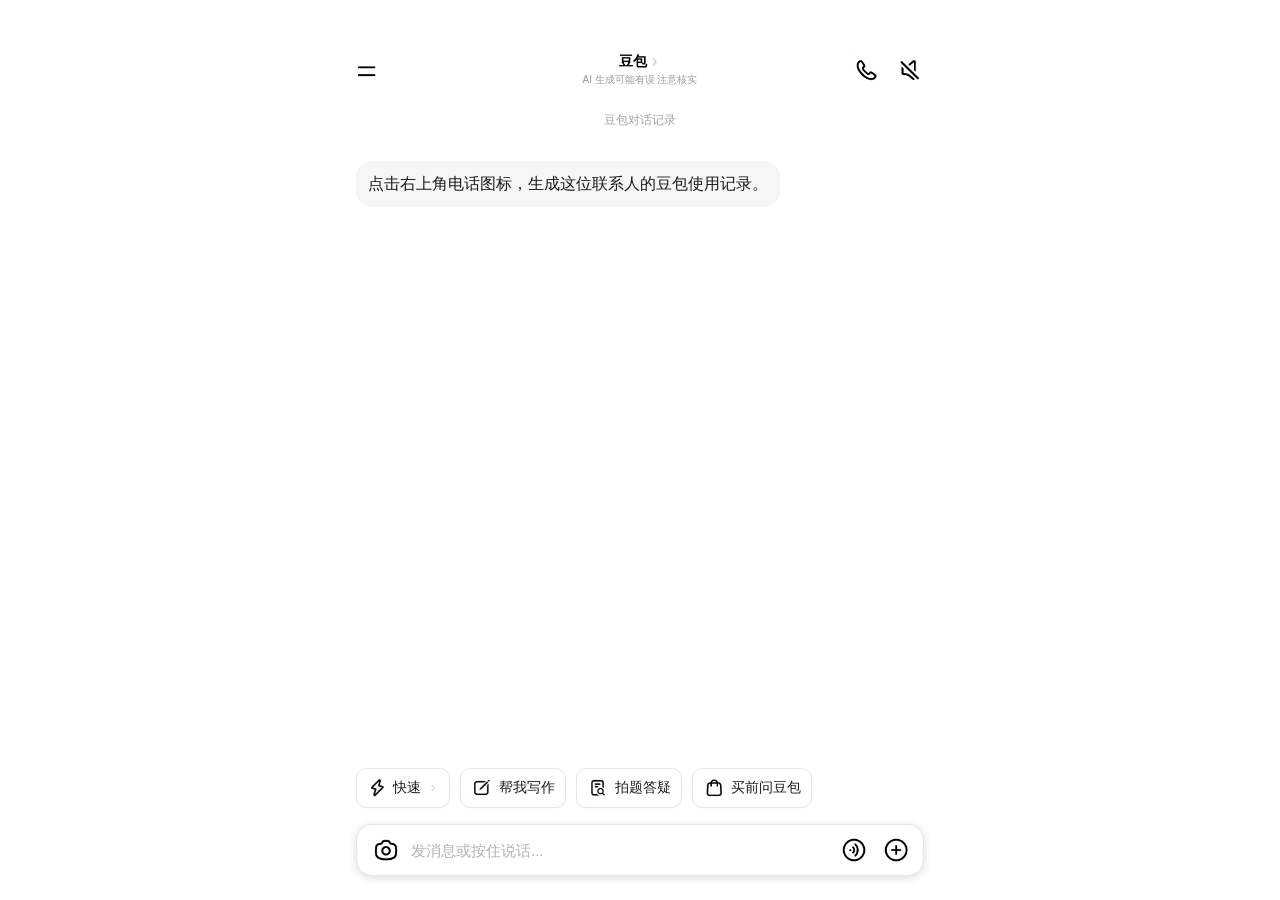
==== commit 3a579471: "Add files via upload" ====
--- a/doubao_clone.html
+++ b/doubao_clone.html
@@ -8,7 +8,7 @@
         * { box-sizing: border-box; margin: 0; padding: 0; -webkit-tap-highlight-color: transparent; }
         body { font-family: -apple-system, BlinkMacSystemFont, "PingFang SC", "Helvetica Neue", STHeiti, "Microsoft Yahei", Tahoma, Simsun, sans-serif; background-color: #ffffff; overflow: hidden; height: 100vh; display: flex; flex-direction: column; color: #1a1a1a; }
         .app-container { position: relative; width: 100%; height: 100%; display: flex; flex-direction: column; max-width: 600px; margin: 0 auto; background-color: #ffffff; overflow: hidden; }
-        .header { position: relative; display: flex; align-items: center; justify-content: space-between; padding: 40px 16px 12px; background: #fff; z-index: 10; height: 88px; flex-shrink: 0; }
+        .header { position: relative; display: flex; align-items: center; justify-content: space-between; padding: 52px 16px 12px; background: #fff; z-index: 10; height: 100px; flex-shrink: 0; }
         .header-left { display: flex; align-items: center; cursor: pointer; width: 40px; }
         .header-center { position: absolute; left: 50%; transform: translateX(-50%); display: flex; flex-direction: column; align-items: center; cursor: pointer; white-space: nowrap; }
         .header-title { font-size: 14px; font-weight: 600; color: #000; display: flex; align-items: center; gap: 2px; }
@@ -96,44 +96,44 @@
         .quick-action-btn svg:first-of-type > *,
         .action-btn svg > * { opacity: 0; }
 
-        .header-left svg { background-image: url("assets/doubao-icons/menu.png"); }
-        .header-title svg { background-image: url("assets/doubao-icons/chevron.png"); }
-        .header-right svg:nth-child(1) { background-image: url("assets/doubao-icons/phone.png"); }
-        .header-right svg:nth-child(2) { background-image: url("assets/doubao-icons/mute.png"); }
+        .header-left svg { background-image: url("doubao-assets/doubao-icons/menu.png"); }
+        .header-title svg { background-image: url("doubao-assets/doubao-icons/chevron.png"); }
+        .header-right svg:nth-child(1) { background-image: url("doubao-assets/doubao-icons/phone.png"); }
+        .header-right svg:nth-child(2) { background-image: url("doubao-assets/doubao-icons/mute.png"); }
 
         .action-btn { background-color: transparent; background-size: 100% 100%; }
-        .action-btn:nth-child(1) { background-image: url("assets/doubao-icons/copy-button.png"); }
-        .action-btn:nth-child(2) { background-image: url("assets/doubao-icons/speaker-button.png"); }
-        .action-btn:nth-child(3) { background-image: url("assets/doubao-icons/like-button.png"); }
-        .action-btn:nth-child(4) { background-image: url("assets/doubao-icons/dislike-button.png"); }
-        .action-btn:nth-child(5) { background-image: url("assets/doubao-icons/share-button.png"); }
-        .action-btn:nth-child(6) { background-image: url("assets/doubao-icons/refresh-button.png"); }
-
-        .quick-action-btn:nth-child(1) svg:first-of-type { background-image: url("assets/doubao-icons/quick-lightning.png"); }
-        .quick-action-btn:nth-child(2) svg:first-of-type { background-image: url("assets/doubao-icons/quick-pencil.png"); }
-        .quick-action-btn:nth-child(3) svg:first-of-type { background-image: url("assets/doubao-icons/quick-question.png"); }
-        .quick-action-btn:nth-child(4) svg:first-of-type { background-image: url("assets/doubao-icons/quick-bag.png"); }
-
-        .input-bar > svg:nth-of-type(1) { background-image: url("assets/doubao-icons/camera.png"); }
-        .input-bar > svg:nth-of-type(2) { background-image: url("assets/doubao-icons/voice.png"); }
-        .input-bar > svg:nth-of-type(3) { background-image: url("assets/doubao-icons/plus.png"); }
-
-        .search-bar svg { background-image: url("assets/doubao-icons/search.png"); }
-        .new-chat-btn svg { background-image: url("assets/doubao-icons/new-chat.png"); }
-        .sidebar-content > .menu-item:nth-child(2) .menu-icon svg { background-image: url("assets/doubao-icons/skills.png"); }
-        .sidebar-content > .menu-item:nth-child(3) .menu-icon svg { background-image: url("assets/doubao-icons/ai-create.png"); }
-        .sidebar-content > .menu-item:nth-child(4) .menu-icon svg { background-image: url("assets/doubao-icons/cloud.png"); }
+        .action-btn:nth-child(1) { background-image: url("doubao-assets/doubao-icons/copy-button.png"); }
+        .action-btn:nth-child(2) { background-image: url("doubao-assets/doubao-icons/speaker-button.png"); }
+        .action-btn:nth-child(3) { background-image: url("doubao-assets/doubao-icons/like-button.png"); }
+        .action-btn:nth-child(4) { background-image: url("doubao-assets/doubao-icons/dislike-button.png"); }
+        .action-btn:nth-child(5) { background-image: url("doubao-assets/doubao-icons/share-button.png"); }
+        .action-btn:nth-child(6) { background-image: url("doubao-assets/doubao-icons/refresh-button.png"); }
+
+        .quick-action-btn:nth-child(1) svg:first-of-type { background-image: url("doubao-assets/doubao-icons/quick-lightning.png"); }
+        .quick-action-btn:nth-child(2) svg:first-of-type { background-image: url("doubao-assets/doubao-icons/quick-pencil.png"); }
+        .quick-action-btn:nth-child(3) svg:first-of-type { background-image: url("doubao-assets/doubao-icons/quick-question.png"); }
+        .quick-action-btn:nth-child(4) svg:first-of-type { background-image: url("doubao-assets/doubao-icons/quick-bag.png"); }
+
+        .input-bar > svg:nth-of-type(1) { background-image: url("doubao-assets/doubao-icons/camera.png"); }
+        .input-bar > svg:nth-of-type(2) { background-image: url("doubao-assets/doubao-icons/voice.png"); }
+        .input-bar > svg:nth-of-type(3) { background-image: url("doubao-assets/doubao-icons/plus.png"); }
+
+        .search-bar svg { background-image: url("doubao-assets/doubao-icons/search.png"); }
+        .new-chat-btn svg { background-image: url("doubao-assets/doubao-icons/new-chat.png"); }
+        .sidebar-content > .menu-item:nth-child(2) .menu-icon svg { background-image: url("doubao-assets/doubao-icons/skills.png"); }
+        .sidebar-content > .menu-item:nth-child(3) .menu-icon svg { background-image: url("doubao-assets/doubao-icons/ai-create.png"); }
+        .sidebar-content > .menu-item:nth-child(4) .menu-icon svg { background-image: url("doubao-assets/doubao-icons/cloud.png"); }
         .history-icon { background-position: center; background-size: 100% 100%; background-repeat: no-repeat; }
         .history-icon svg { background-image: none; }
-        .history-icon.color-green { background-image: url("assets/doubao-icons/history-green.png"); }
+        .history-icon.color-green { background-image: url("doubao-assets/doubao-icons/history-green.png"); }
         .history-icon.color-pink,
-        .history-icon.color-red { background-image: url("assets/doubao-icons/history-pink.png"); }
-        .history-icon.color-orange { background-image: url("assets/doubao-icons/history-orange.png"); }
-        .history-icon.color-purple { background-image: url("assets/doubao-icons/history-purple.png"); }
-        .history-icon.color-blue { background-image: url("assets/doubao-icons/history-blue.png"); }
-        .footer-btn:nth-child(1) svg { background-image: url("assets/doubao-icons/scan.png"); }
-        .footer-btn:nth-child(2) svg { background-image: url("assets/doubao-icons/bell.png"); }
-        .footer-btn:nth-child(3) svg { background-image: url("assets/doubao-icons/settings.png"); }
+        .history-icon.color-red { background-image: url("doubao-assets/doubao-icons/history-pink.png"); }
+        .history-icon.color-orange { background-image: url("doubao-assets/doubao-icons/history-orange.png"); }
+        .history-icon.color-purple { background-image: url("doubao-assets/doubao-icons/history-purple.png"); }
+        .history-icon.color-blue { background-image: url("doubao-assets/doubao-icons/history-blue.png"); }
+        .footer-btn:nth-child(1) svg { background-image: url("doubao-assets/doubao-icons/scan.png"); }
+        .footer-btn:nth-child(2) svg { background-image: url("doubao-assets/doubao-icons/bell.png"); }
+        .footer-btn:nth-child(3) svg { background-image: url("doubao-assets/doubao-icons/settings.png"); }
 
         /* Keep the reference artwork crisp without scaling the whole interface. */
         .header-left svg { width: 30px; height: 30px; }
@@ -376,7 +376,7 @@
     </div>
     <div class="sidebar-content">
         <div class="menu-item">
-            <div class="menu-icon" style="background-color: #f4f5f9;"><img src="assets/doubao-avatar.png" alt="豆包"></div>
+            <div class="menu-icon" style="background-color: #f4f5f9;"><img src="doubao-assets/doubao-avatar.png" alt="豆包"></div>
             豆包
         </div>
         <div class="menu-item">
@@ -395,7 +395,7 @@
     </div>
     <div class="sidebar-footer">
         <div class="user-info">
-            <div class="user-avatar"><img id="doubaoFooterAvatar" src="assets/user-avatar.png" alt="联系人"></div>
+            <div class="user-avatar"><img id="doubaoFooterAvatar" src="doubao-assets/user-avatar.png" alt="联系人"></div>
             <div class="user-name" id="doubaoFooterName">联系人 <svg viewBox="0 0 24 24" width="16" height="16" stroke="#999" stroke-width="2" fill="none" stroke-linecap="round" stroke-linejoin="round"><path d="M9 18l6-6-6-6"/></svg></div>
         </div>
         <div class="footer-actions">
@@ -558,7 +558,7 @@
         const footerAvatar = document.getElementById('doubaoFooterAvatar');
         const footerName = document.getElementById('doubaoFooterName');
         if (footerAvatar) {
-            footerAvatar.src = doubaoPageState.contactAvatar || 'assets/user-avatar.png';
+            footerAvatar.src = doubaoPageState.contactAvatar || 'doubao-assets/user-avatar.png';
             footerAvatar.alt = doubaoPageState.contactDisplayName || '联系人';
         }
         if (footerName) {
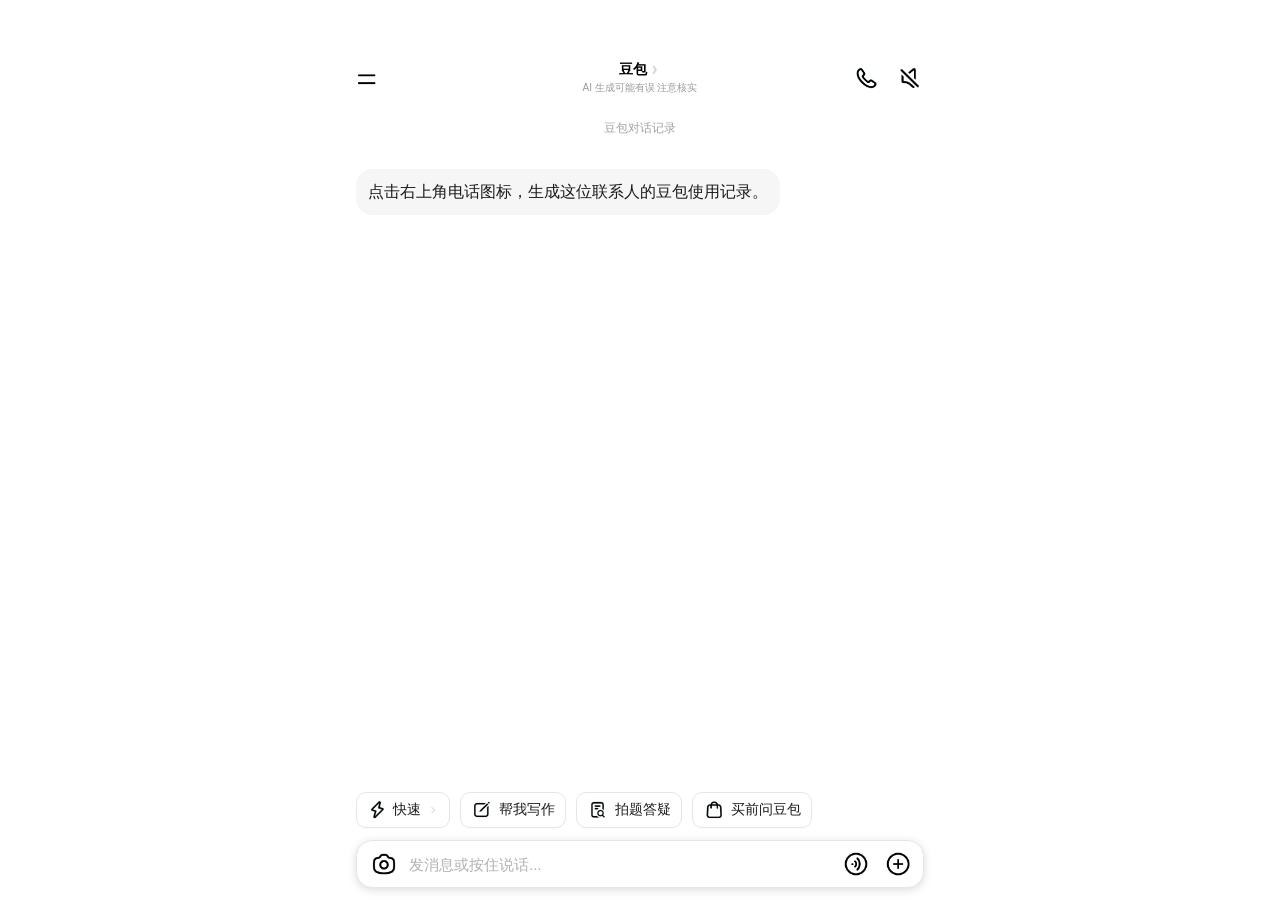
==== commit 6214a4cb: "Add files via upload" ====
--- a/doubao_clone.html
+++ b/doubao_clone.html
@@ -8,13 +8,13 @@
         * { box-sizing: border-box; margin: 0; padding: 0; -webkit-tap-highlight-color: transparent; }
         body { font-family: -apple-system, BlinkMacSystemFont, "PingFang SC", "Helvetica Neue", STHeiti, "Microsoft Yahei", Tahoma, Simsun, sans-serif; background-color: #ffffff; overflow: hidden; height: 100vh; display: flex; flex-direction: column; color: #1a1a1a; }
         .app-container { position: relative; width: 100%; height: 100%; display: flex; flex-direction: column; max-width: 600px; margin: 0 auto; background-color: #ffffff; overflow: hidden; }
-        .header { position: relative; display: flex; align-items: center; justify-content: space-between; padding: 52px 16px 12px; background: #fff; z-index: 10; height: 100px; flex-shrink: 0; }
+        .header { position: relative; display: flex; align-items: center; justify-content: space-between; padding: 60px 16px 12px; background: #fff; z-index: 10; height: 108px; flex-shrink: 0; }
         .header-left { display: flex; align-items: center; cursor: pointer; width: 40px; }
         .header-center { position: absolute; left: 50%; transform: translateX(-50%); display: flex; flex-direction: column; align-items: center; cursor: pointer; white-space: nowrap; }
         .header-title { font-size: 14px; font-weight: 600; color: #000; display: flex; align-items: center; gap: 2px; }
         .header-subtitle { font-size: 10px; color: #999; margin-top: 2px; }
         .header-right { display: flex; align-items: center; gap: 16px; width: auto; min-width: calc(var(--phone-w) + var(--mute-w) + 16px); justify-content: flex-end; flex-shrink: 0; }
-        .chat-container { flex: 1; overflow-y: auto; padding: 16px; display: flex; flex-direction: column; gap: 24px; padding-bottom: 140px; }
+        .chat-container { flex: 1 1 auto; min-height: 0; overflow-y: auto; padding: 16px 16px 124px; display: flex; flex-direction: column; gap: 24px; -webkit-overflow-scrolling: touch; overscroll-behavior-y: contain; touch-action: pan-y; }
         .chat-container::-webkit-scrollbar { display: none; }
         .message { display: flex; flex-direction: column; max-width: 88%; }
         .message-left { align-self: flex-start; }
@@ -29,19 +29,19 @@
         .action-buttons { display: flex; gap: 4px; margin-top: 6px; margin-left: -2px; margin-right: -2px; }
         .action-btn { width: 30px; height: 30px; border-radius: 10px; background-color: #ebf2fe; display: flex; justify-content: center; align-items: center; cursor: pointer; }
         .action-btn.refresh { margin-left: auto; }
-        .bottom-area { position: absolute; bottom: 0; left: 0; right: 0; background: #ffffff 100%; padding: 10px 16px 24px; display: flex; flex-direction: column; gap: 12px; z-index: 10; pointer-events: none; }
+        .bottom-area { position: absolute; bottom: 0; left: 0; right: 0; background: #ffffff 100%; padding: 6px 16px 12px; display: flex; flex-direction: column; gap: 8px; z-index: 10; pointer-events: none; }
         .bottom-area > * { pointer-events: auto; }
         .quick-actions { display: flex; gap: 10px; overflow-x: auto; padding-bottom: 4px; scrollbar-width: none; }
         .quick-actions::-webkit-scrollbar { display: none; }
-        .quick-action-btn { white-space: nowrap; padding: 8px 10px; background-color: #ffffff; border-radius: 10px; font-size: 14px; color: #1a1a1a; display: flex; align-items: center; gap: 6px; font-weight: 500; flex-shrink: 0; border: 1.5px solid #e5e6eb; box-shadow: 0 1px 2px rgba(0,0,0,0.02); }
-        .input-bar { display: flex; align-items: center; background-color: #ffffff; border-radius: 16px; padding: 10px 14px; gap: 10px; border: 1px solid #e5e6eb; box-shadow: 0 2px 8px rgba(78, 78, 78, 0.2); }
+        .quick-action-btn { white-space: nowrap; padding: 6px 10px; background-color: #ffffff; border-radius: 10px; font-size: 14px; color: #1a1a1a; display: flex; align-items: center; gap: 6px; font-weight: 500; flex-shrink: 0; border: 1.5px solid #e5e6eb; box-shadow: 0 1px 2px rgba(0,0,0,0.02); }
+        .input-bar { display: flex; align-items: center; background-color: #ffffff; border-radius: 16px; padding: 8px 12px; gap: 10px; border: 1px solid #e5e6eb; box-shadow: 0 2px 8px rgba(78, 78, 78, 0.2); }
         .input-input { flex: 1; border: none; outline: none; font-size: 15px; background: transparent; padding: 6px 0; color: #1a1a1a; }
         .input-input::placeholder { color: #b0b1b6; }
         .sidebar-overlay { position: fixed; top: 0; left: 0; right: 0; bottom: 0; background-color: rgba(0,0,0,0.4); z-index: 100; opacity: 0; pointer-events: none; transition: opacity 0.3s ease; }
         .sidebar-overlay.active { opacity: 1; pointer-events: auto; }
         .sidebar { position: fixed; top: 0; left: -85%; width: 85%; max-width: 340px; height: 100%; background-color: #fff; z-index: 101; transition: left 0.3s ease; display: flex; flex-direction: column; }
         .sidebar.active { left: 0; }
-        .sidebar-header { padding: 16px 20px; display: flex; align-items: center; gap: 12px; height: 68px; flex-shrink: 0; }
+        .sidebar-header { padding: 60px 20px 16px; display: flex; align-items: center; gap: 12px; height: 108px; flex-shrink: 0; }
         .search-bar { flex: 1; display: flex; align-items: center; background-color: #f4f5f9; border-radius: 20px; padding: 8px 14px; gap: 8px; }
         .search-input { border: none; outline: none; background: transparent; font-size: 15px; flex: 1; }
         .search-input::placeholder { color: #999; }
@@ -291,6 +291,7 @@
         .doubao-message-time { display: block; align-self: stretch; margin: -12px 0 10px; }
         .doubao-history-item.is-active { background: #f3f6ff; border-radius: 10px; }
         .doubao-history-item.is-generating { opacity: .5; pointer-events: none; }
+        .doubao-message-bubble strong { font-weight: 700; }
         @keyframes doubao-generate-pulse { 50% { transform: scale(.88); } }
 
     </style>
@@ -420,6 +421,12 @@
         "'": '&#39;'
     })[char]);
 
+    function formatDoubaoText(value, isAi) {
+        const escaped = doubaoEscape(value).replace(/\r\n?/g, '\n');
+        if (!isAi) return escaped;
+        return escaped.replace(/\*\*([\s\S]+?)\*\*/g, '<strong>$1</strong>');
+    }
+
     const doubaoPost = (action, payload = {}) => {
         if (window.parent && window.parent !== window) {
             window.parent.postMessage({ source: 'phone-doubao', action, payload }, '*');
@@ -489,7 +496,7 @@
         const bubbleClass = isAi ? 'bubble-left' : 'bubble-right';
         const hasAsset = ['image', 'video', 'file'].includes(message.type);
         const assetMarkup = hasAsset ? renderDoubaoAsset(message) : '';
-        const textMarkup = message.text ? `<div>${doubaoEscape(message.text)}</div>` : '';
+        const textMarkup = message.text ? `<div>${formatDoubaoText(message.text, isAi)}</div>` : '';
         const contentMarkup = assetMarkup || textMarkup
             ? `<div class="bubble ${bubbleClass} doubao-message-bubble">${assetMarkup}${textMarkup}</div>`
             : '';
